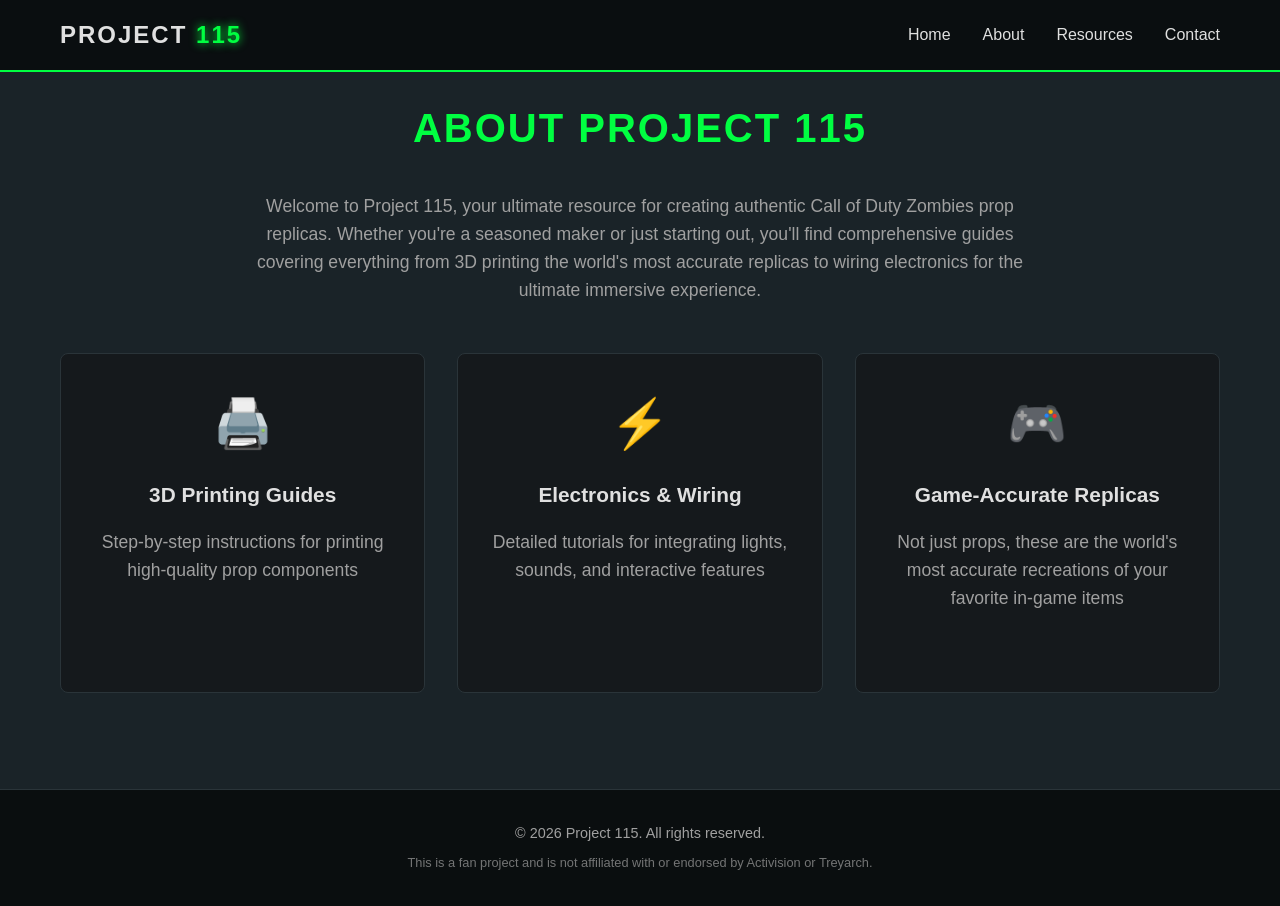
==== about/index.html @ ce43f1ef "Split the single page into separate directories" ====
<!DOCTYPE html>
<html lang="en">
<head>
    <meta charset="UTF-8">
    <meta name="viewport" content="width=device-width, initial-scale=1.0">
    <meta name="description" content="About Project 115 - Learn about our mission to create the world's most accurate Call of Duty Zombies prop replicas">
    <title>About | Project 115</title>
    <link rel="stylesheet" href="../styles.css">
</head>
<body>
    <header>
        <nav class="navbar">
            <div class="container">
                <div class="logo">
                    <h1>PROJECT <span class="highlight">115</span></h1>
                </div>
                <ul class="nav-links">
                    <li><a href="../index.html">Home</a></li>
                    <li><a href="index.html" class="active">About</a></li>
                    <li><a href="../resources/index.html">Resources</a></li>
                    <li><a href="../contact/index.html">Contact</a></li>
                </ul>
            </div>
        </nav>
    </header>

    <main>
        <!-- About Section -->
        <section id="about" class="about">
            <div class="container">
                <h2>About Project 115</h2>
                <div class="about-content">
                    <p>Welcome to Project 115, your ultimate resource for creating authentic Call of Duty Zombies prop replicas. Whether you're a seasoned maker or just starting out, you'll find comprehensive guides covering everything from 3D printing the world's most accurate replicas to wiring electronics for the ultimate immersive experience.</p>
                    <div class="features">
                        <div class="feature-card">
                            <div class="icon">🖨️</div>
                            <h3>3D Printing Guides</h3>
                            <p>Step-by-step instructions for printing high-quality prop components</p>
                        </div>
                        <div class="feature-card">
                            <div class="icon">⚡</div>
                            <h3>Electronics & Wiring</h3>
                            <p>Detailed tutorials for integrating lights, sounds, and interactive features</p>
                        </div>
                        <div class="feature-card">
                            <div class="icon">🎮</div>
                            <h3>Game-Accurate Replicas</h3>
                            <p>Not just props, these are the world's most accurate recreations of your favorite in-game items</p>
                        </div>
                    </div>
                </div>
            </div>
        </section>
    </main>

    <footer>
        <div class="container">
            <p>&copy; 2026 Project 115. All rights reserved.</p>
            <p class="disclaimer">This is a fan project and is not affiliated with or endorsed by Activision or Treyarch.</p>
        </div>
    </footer>

    <script src="../script.js"></script>
</body>
</html>
---- styles.css ----
/* Reset and Base Styles */
* {
    margin: 0;
    padding: 0;
    box-sizing: border-box;
}

:root {
    --primary-color: #0a0e0f;
    --secondary-color: #1a2328;
    --accent-color: #00ff41;
    --accent-dark: #00cc33;
    --text-color: #e0e0e0;
    --text-muted: #a0a0a0;
    --danger-color: #ff3333;
    --card-bg: #15191c;
    --border-color: #2a3439;
}

body {
    font-family: 'Segoe UI', Tahoma, Geneva, Verdana, sans-serif;
    background-color: var(--primary-color);
    color: var(--text-color);
    line-height: 1.6;
    overflow-x: hidden;
}

.container {
    max-width: 1200px;
    margin: 0 auto;
    padding: 0 20px;
}

/* Navigation */
.navbar {
    background-color: rgba(10, 14, 15, 0.95);
    backdrop-filter: blur(10px);
    position: fixed;
    top: 0;
    left: 0;
    right: 0;
    z-index: 1000;
    border-bottom: 2px solid var(--accent-color);
}

.navbar .container {
    display: flex;
    justify-content: space-between;
    align-items: center;
    padding: 1rem 20px;
}

.logo h1 {
    font-size: 1.5rem;
    font-weight: 700;
    letter-spacing: 2px;
    color: var(--text-color);
}

.logo .highlight {
    color: var(--accent-color);
    text-shadow: 0 0 10px var(--accent-color);
}

.nav-links {
    display: flex;
    list-style: none;
    gap: 2rem;
}

.nav-links a {
    color: var(--text-color);
    text-decoration: none;
    font-weight: 500;
    transition: color 0.3s ease;
    position: relative;
}

.nav-links a:hover {
    color: var(--accent-color);
}

.nav-links a::after {
    content: '';
    position: absolute;
    bottom: -5px;
    left: 0;
    width: 0;
    height: 2px;
    background-color: var(--accent-color);
    transition: width 0.3s ease;
}

.nav-links a:hover::after {
    width: 100%;
}

/* Hero Section */
.hero {
    min-height: 100vh;
    display: flex;
    align-items: center;
    justify-content: center;
    background: linear-gradient(135deg, var(--primary-color) 0%, var(--secondary-color) 100%);
    position: relative;
    padding-top: 80px;
    overflow: hidden;
}

.hero::before {
    content: '';
    position: absolute;
    top: 0;
    left: 0;
    right: 0;
    bottom: 0;
    background: 
        repeating-linear-gradient(
            0deg,
            transparent,
            transparent 2px,
            rgba(0, 255, 65, 0.03) 2px,
            rgba(0, 255, 65, 0.03) 4px
        );
    pointer-events: none;
}

.hero-content {
    text-align: center;
    z-index: 1;
}

.glitch {
    font-size: 4rem;
    font-weight: 700;
    color: var(--accent-color);
    text-transform: uppercase;
    letter-spacing: 5px;
    margin-bottom: 1rem;
    position: relative;
    animation: glitch 3s infinite;
}

@keyframes glitch {
    0%, 90%, 100% {
        text-shadow: 
            0 0 20px var(--accent-color),
            0 0 40px var(--accent-color);
    }
    95% {
        text-shadow: 
            -2px 0 var(--danger-color),
            2px 0 var(--accent-color),
            0 0 40px var(--accent-color);
    }
}

.hero-content h3 {
    font-size: 2rem;
    margin-bottom: 1rem;
    color: var(--text-color);
}

.tagline {
    font-size: 1.2rem;
    color: var(--text-muted);
    margin-bottom: 2rem;
}

.cta-button {
    display: inline-block;
    padding: 1rem 2.5rem;
    background-color: transparent;
    color: var(--accent-color);
    text-decoration: none;
    border: 2px solid var(--accent-color);
    font-weight: 600;
    font-size: 1.1rem;
    transition: all 0.3s ease;
    text-transform: uppercase;
    letter-spacing: 1px;
    position: relative;
    overflow: hidden;
}

.cta-button::before {
    content: '';
    position: absolute;
    top: 0;
    left: -100%;
    width: 100%;
    height: 100%;
    background-color: var(--accent-color);
    transition: left 0.3s ease;
    z-index: -1;
}

.cta-button:hover::before {
    left: 0;
}

.cta-button:hover {
    color: var(--primary-color);
    box-shadow: 0 0 20px var(--accent-color);
}

/* About Section */
.about {
    padding: 6rem 0;
    background-color: var(--secondary-color);
}

.about h2 {
    font-size: 2.5rem;
    margin-bottom: 2rem;
    text-align: center;
    color: var(--accent-color);
    text-transform: uppercase;
    letter-spacing: 2px;
}

.about-content p {
    font-size: 1.1rem;
    text-align: center;
    max-width: 800px;
    margin: 0 auto 3rem;
    color: var(--text-muted);
}

.features {
    display: grid;
    grid-template-columns: repeat(auto-fit, minmax(280px, 1fr));
    gap: 2rem;
    margin-top: 3rem;
}

.feature-card {
    background-color: var(--card-bg);
    padding: 2rem;
    border-radius: 8px;
    border: 1px solid var(--border-color);
    text-align: center;
    transition: transform 0.3s ease, border-color 0.3s ease;
}

.feature-card:hover {
    transform: translateY(-5px);
    border-color: var(--accent-color);
}

.feature-card .icon {
    font-size: 3rem;
    margin-bottom: 1rem;
}

.feature-card h3 {
    font-size: 1.3rem;
    margin-bottom: 1rem;
    color: var(--text-color);
}

.feature-card p {
    color: var(--text-muted);
}

/* Resources Section */
.resources {
    padding: 6rem 0;
    background-color: var(--primary-color);
}

.resources h2 {
    font-size: 2.5rem;
    margin-bottom: 1rem;
    text-align: center;
    color: var(--accent-color);
    text-transform: uppercase;
    letter-spacing: 2px;
}

.section-intro {
    text-align: center;
    color: var(--text-muted);
    margin-bottom: 3rem;
    font-size: 1.1rem;
}

.resource-grid {
    display: grid;
    grid-template-columns: repeat(auto-fill, minmax(320px, 1fr));
    gap: 2rem;
}

.resource-card {
    background-color: var(--card-bg);
    padding: 2rem;
    border-radius: 8px;
    border: 1px solid var(--border-color);
    transition: transform 0.3s ease, border-color 0.3s ease, box-shadow 0.3s ease;
}

.resource-card:hover {
    transform: translateY(-5px);
    border-color: var(--accent-color);
    box-shadow: 0 5px 20px rgba(0, 255, 65, 0.2);
}

.resource-header {
    display: flex;
    justify-content: space-between;
    align-items: center;
    margin-bottom: 1rem;
}

.resource-card h3 {
    font-size: 1.3rem;
    color: var(--text-color);
}

.badge {
    padding: 0.3rem 0.8rem;
    background-color: var(--accent-color);
    color: var(--primary-color);
    font-size: 0.75rem;
    font-weight: 600;
    border-radius: 12px;
    text-transform: uppercase;
}

.resource-card p {
    color: var(--text-muted);
    margin-bottom: 1.5rem;
    line-height: 1.6;
}

.resource-link {
    color: var(--accent-color);
    text-decoration: none;
    font-weight: 600;
    transition: color 0.3s ease;
}

.resource-link:hover {
    color: var(--accent-dark);
}

/* Contact Section */
.contact {
    padding: 6rem 0;
    background-color: var(--secondary-color);
    text-align: center;
}

.contact h2 {
    font-size: 2.5rem;
    margin-bottom: 1rem;
    color: var(--accent-color);
    text-transform: uppercase;
    letter-spacing: 2px;
}

.contact p {
    color: var(--text-muted);
    font-size: 1.1rem;
    margin-bottom: 2rem;
}

.contact-info {
    margin-top: 2rem;
}

/* Footer */
footer {
    background-color: var(--primary-color);
    padding: 2rem 0;
    text-align: center;
    border-top: 1px solid var(--border-color);
}

footer p {
    color: var(--text-muted);
    font-size: 0.9rem;
}

.disclaimer {
    margin-top: 0.5rem;
    font-size: 0.8rem;
    opacity: 0.7;
}

/* Responsive Design */
@media (max-width: 768px) {
    .nav-links {
        gap: 1rem;
        font-size: 0.9rem;
    }

    .glitch {
        font-size: 2.5rem;
    }

    .hero-content h3 {
        font-size: 1.5rem;
    }

    .tagline {
        font-size: 1rem;
    }

    .resource-grid {
        grid-template-columns: 1fr;
    }

    .features {
        grid-template-columns: 1fr;
    }
}

@media (max-width: 480px) {
    .navbar .container {
        flex-direction: column;
        gap: 1rem;
    }

    .nav-links {
        flex-wrap: wrap;
        justify-content: center;
    }

    .glitch {
        font-size: 2rem;
    }
}

/* Smooth Scrolling */
html {
    scroll-behavior: smooth;
}

/* Selection */
::selection {
    background-color: var(--accent-color);
    color: var(--primary-color);
}
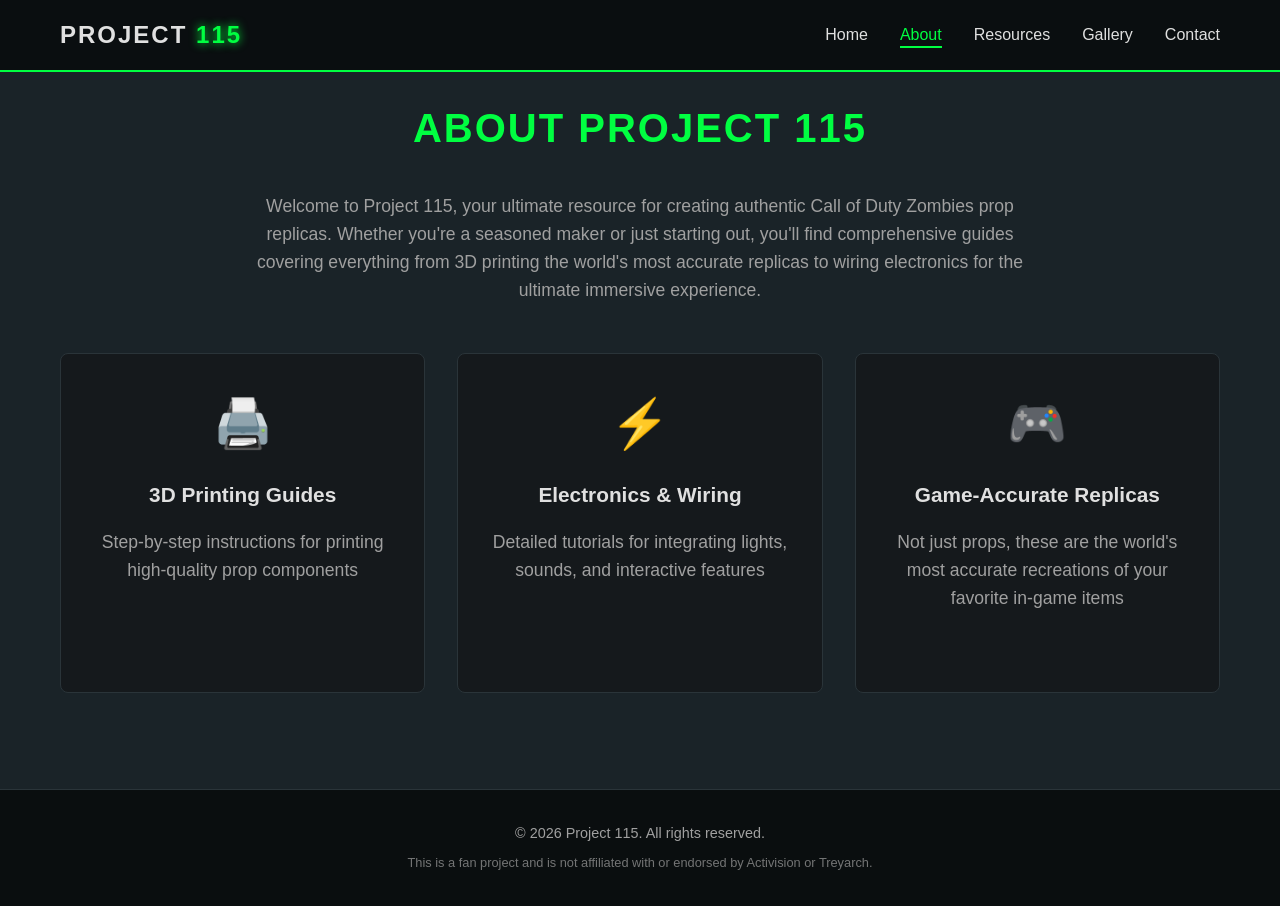
==== commit 9c979d8b: "Added sub-directories to Resources and added a gallery page" ====
--- a/about/index.html
+++ b/about/index.html
@@ -18,6 +18,7 @@
                     <li><a href="../index.html">Home</a></li>
                     <li><a href="index.html" class="active">About</a></li>
                     <li><a href="../resources/index.html">Resources</a></li>
+                    <li><a href="../gallery/index.html">Gallery</a></li>
                     <li><a href="../contact/index.html">Contact</a></li>
                 </ul>
             </div>
--- a/styles.css
+++ b/styles.css
@@ -442,3 +442,75 @@
     background-color: var(--accent-color);
     color: var(--primary-color);
 }
+
+/* Gallery Styles */
+.gallery-grid {
+    display: grid;
+    grid-template-columns: repeat(auto-fill, minmax(300px, 1fr));
+    gap: 2rem;
+    margin-top: 2rem;
+}
+
+.gallery-item {
+    position: relative;
+    overflow: hidden;
+    border-radius: 8px;
+    border: 1px solid var(--border-color);
+    background-color: var(--card-bg);
+    transition: transform 0.3s ease, border-color 0.3s ease;
+}
+
+.gallery-item:hover {
+    transform: scale(1.02);
+    border-color: var(--accent-color);
+}
+
+.gallery-item img {
+    width: 100%;
+    height: 300px;
+    object-fit: cover;
+    display: block;
+}
+
+.gallery-caption {
+    padding: 1rem;
+    background-color: var(--card-bg);
+}
+
+.gallery-caption h3 {
+    color: var(--text-color);
+    font-size: 1.1rem;
+    margin-bottom: 0.5rem;
+}
+
+.gallery-caption p {
+    color: var(--text-muted);
+    font-size: 0.9rem;
+}
+
+.gallery-placeholder {
+    height: 300px;
+    display: flex;
+    flex-direction: column;
+    align-items: center;
+    justify-content: center;
+    padding: 2rem;
+    text-align: center;
+}
+
+.gallery-placeholder p {
+    color: var(--text-muted);
+    margin: 0.5rem 0;
+}
+
+.text-muted {
+    color: var(--text-muted);
+}
+
+.active {
+    color: var(--accent-color) !important;
+}
+
+.active::after {
+    width: 100% !important;
+}
